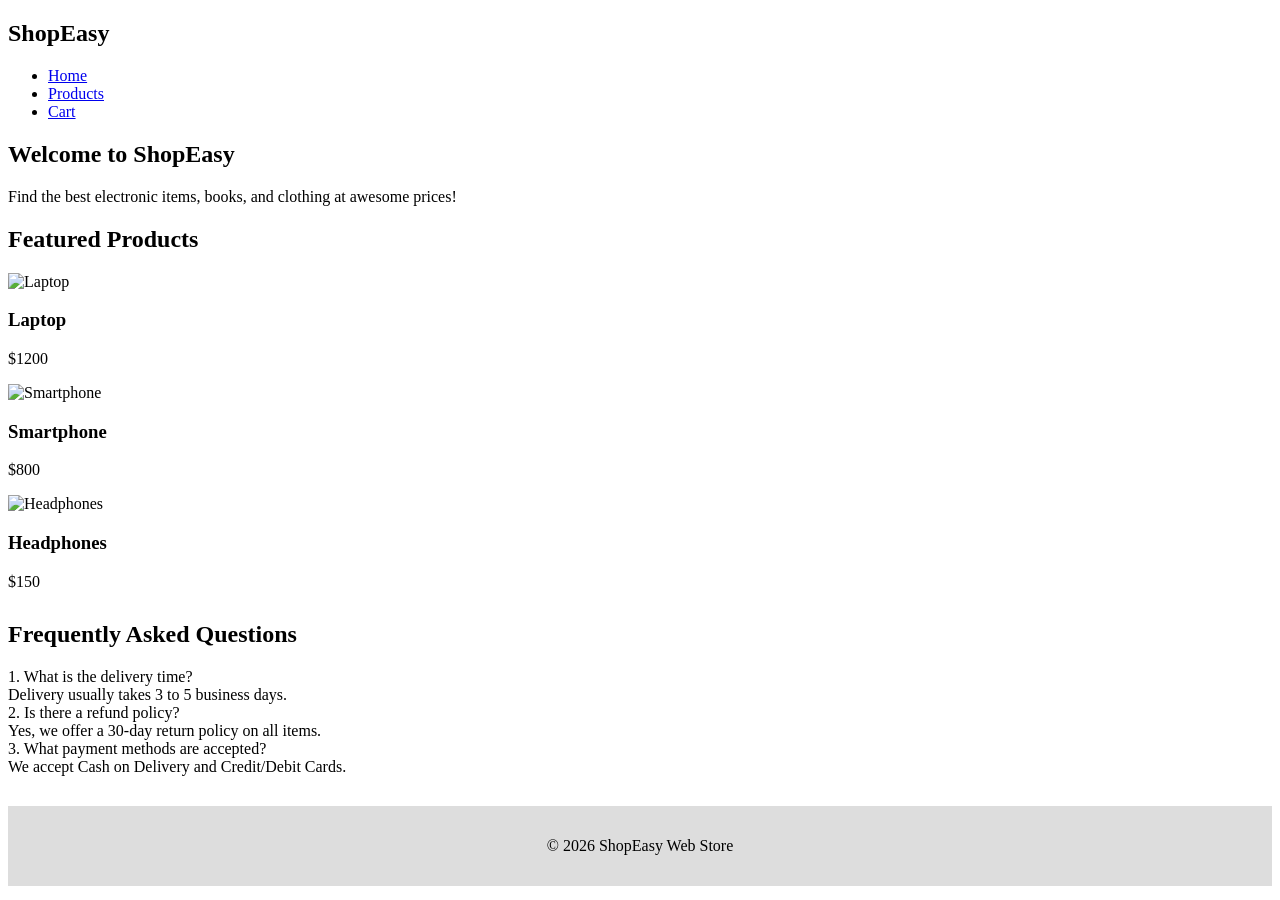
==== index.html @ 5e0bbe7b "Add files via upload" ====
<!DOCTYPE html>
<html lang="en">
<head>
    <meta charset="UTF-8">
    <title>ShopEasy - Home</title>
    <link rel="stylesheet" href="css/style.css">
</head>
<body>
    <header>
        <nav>
            <h2>ShopEasy</h2>
            <ul>
                <li><a href="index.html">Home</a></li>
                <li><a href="products.html">Products</a></li>
                <li><a href="cart.html">Cart</a></li>
            </ul>
        </nav>
    </header>

    <main>
        <section>
            <h1>Welcome to ShopEasy</h1>
            <p>Find the best electronic items, books, and clothing at awesome prices!</p>
        </section>

        <section style="margin-top: 20px;">
            <h2>Featured Products</h2>
            <div class="product-grid">
                <div class="product-card">
                    <img src="https://via.placeholder.com/150" alt="Laptop">
                    <h3>Laptop</h3>
                    <p>$1200</p>
                </div>
                <div class="product-card">
                    <img src="https://via.placeholder.com/150" alt="Smartphone">
                    <h3>Smartphone</h3>
                    <p>$800</p>
                </div>
                <div class="product-card">
                    <img src="https://via.placeholder.com/150" alt="Headphones">
                    <h3>Headphones</h3>
                    <p>$150</p>
                </div>
            </div>
        </section>

        <section style="margin-top: 30px;">
            <h2>Frequently Asked Questions</h2>
            <div class="faq-item">
                <div class="faq-title">1. What is the delivery time?</div>
                <div class="faq-answer">Delivery usually takes 3 to 5 business days.</div>
            </div>
            <div class="faq-item">
                <div class="faq-title">2. Is there a refund policy?</div>
                <div class="faq-answer">Yes, we offer a 30-day return policy on all items.</div>
            </div>
            <div class="faq-item">
                <div class="faq-title">3. What payment methods are accepted?</div>
                <div class="faq-answer">We accept Cash on Delivery and Credit/Debit Cards.</div>
            </div>
        </section>
    </main>

    <footer style="text-align: center; padding: 15px; margin-top: 30px; background: #ddd;">
        <p>&copy; 2026 ShopEasy Web Store</p>
    </footer>

    <script src="https://code.jquery.com/jquery-3.7.1.min.js"></script>
    <script src="js/store.js"></script>
    <script src="js/ui.js"></script>
</body>
</html>
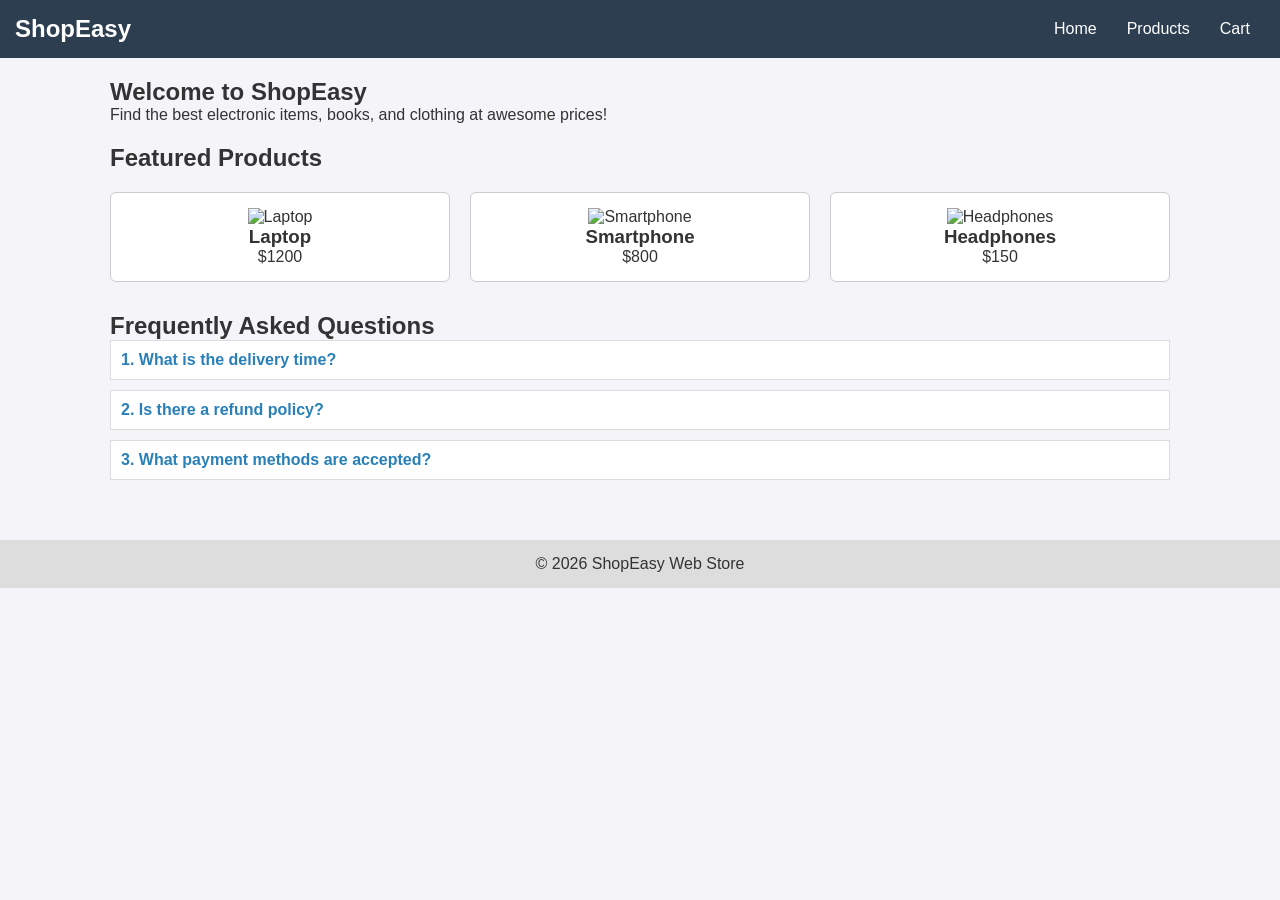
==== commit ed0f797d: "Update index.html" ====
--- a/index.html
+++ b/index.html
@@ -3,7 +3,7 @@
 <head>
     <meta charset="UTF-8">
     <title>ShopEasy - Home</title>
-    <link rel="stylesheet" href="css/style.css">
+    <link rel="stylesheet" href="style.css">
 </head>
 <body>
     <header>
@@ -66,7 +66,7 @@
     </footer>
 
     <script src="https://code.jquery.com/jquery-3.7.1.min.js"></script>
-    <script src="js/store.js"></script>
-    <script src="js/ui.js"></script>
+    <script src="store.js"></script>
+    <script src="ui.js"></script>
 </body>
-</html>+</html>
--- a/style.css
+++ b/style.css
@@ -0,0 +1,127 @@
+* {
+    box-sizing: border-box;
+    margin: 0;
+    padding: 0;
+}
+
+body {
+    font-family: Arial, sans-serif;
+    background-color: #f4f4f9;
+    color: #333;
+}
+
+header {
+    background-color: #2c3e50;
+    color: white;
+    padding: 15px;
+}
+
+nav {
+    display: flex;
+    justify-content: space-between;
+    align-items: center;
+}
+
+nav ul {
+    display: flex;
+    list-style: none;
+}
+
+nav ul li a {
+    color: white;
+    text-decoration: none;
+    padding: 8px 15px;
+}
+
+nav ul li a:hover, nav ul li a:focus {
+    background-color: #34495e;
+    border-radius: 4px;
+}
+
+main {
+    padding: 20px;
+    max-width: 1100px;
+    margin: 0 auto;
+}
+
+.product-grid {
+    display: grid;
+    grid-template-columns: repeat(3, 1fr);
+    gap: 20px;
+    margin-top: 20px;
+}
+
+.product-card {
+    background: white;
+    border: 1px solid #ccc;
+    border-radius: 6px;
+    padding: 15px;
+    text-align: center;
+}
+
+.product-card img {
+    max-width: 100%;
+    height: auto;
+}
+
+button {
+    background-color: #27ae60;
+    color: white;
+    border: none;
+    padding: 8px 12px;
+    cursor: pointer;
+    border-radius: 4px;
+    margin-top: 5px;
+}
+
+button:hover {
+    background-color: #219150;
+}
+
+.faq-item {
+    background: white;
+    padding: 10px;
+    margin-bottom: 10px;
+    border: 1px solid #ddd;
+}
+
+.faq-title {
+    font-weight: bold;
+    cursor: pointer;
+    color: #2980b9;
+}
+
+.faq-answer {
+    display: none;
+    margin-top: 8px;
+}
+
+table {
+    width: 100%;
+    border-collapse: collapse;
+    margin-top: 15px;
+}
+
+table, th, td {
+    border: 1px solid #ddd;
+    padding: 10px;
+    text-align: left;
+}
+
+.error-msg {
+    color: red;
+    font-size: 13px;
+}
+
+input:focus, select:focus, textarea:focus {
+    outline: 2px solid #3498db;
+}
+
+@media (max-width: 768px) {
+    .product-grid {
+        grid-template-columns: 1fr;
+    }
+    nav {
+        flex-direction: column;
+    }
+}
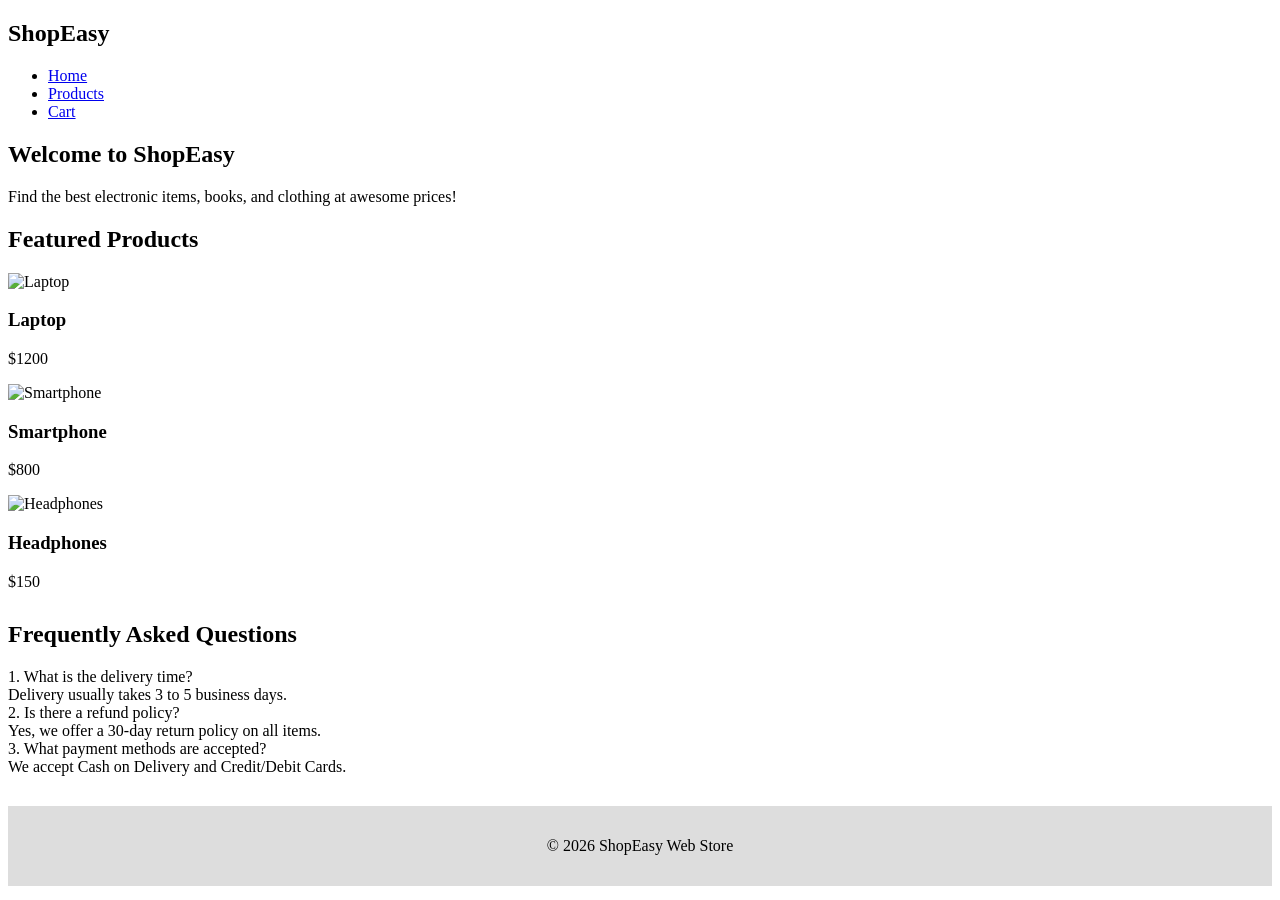
==== commit aebdd98f: "Update index.html" ====
--- a/index.html
+++ b/index.html
@@ -3,8 +3,7 @@
 <head>
     <meta charset="UTF-8">
     <title>ShopEasy - Home</title>
-    <link rel="stylesheet" href="style.css">
-</head>
+<link rel="stylesheet" href="css/style.css"></head>
 <body>
     <header>
         <nav>
